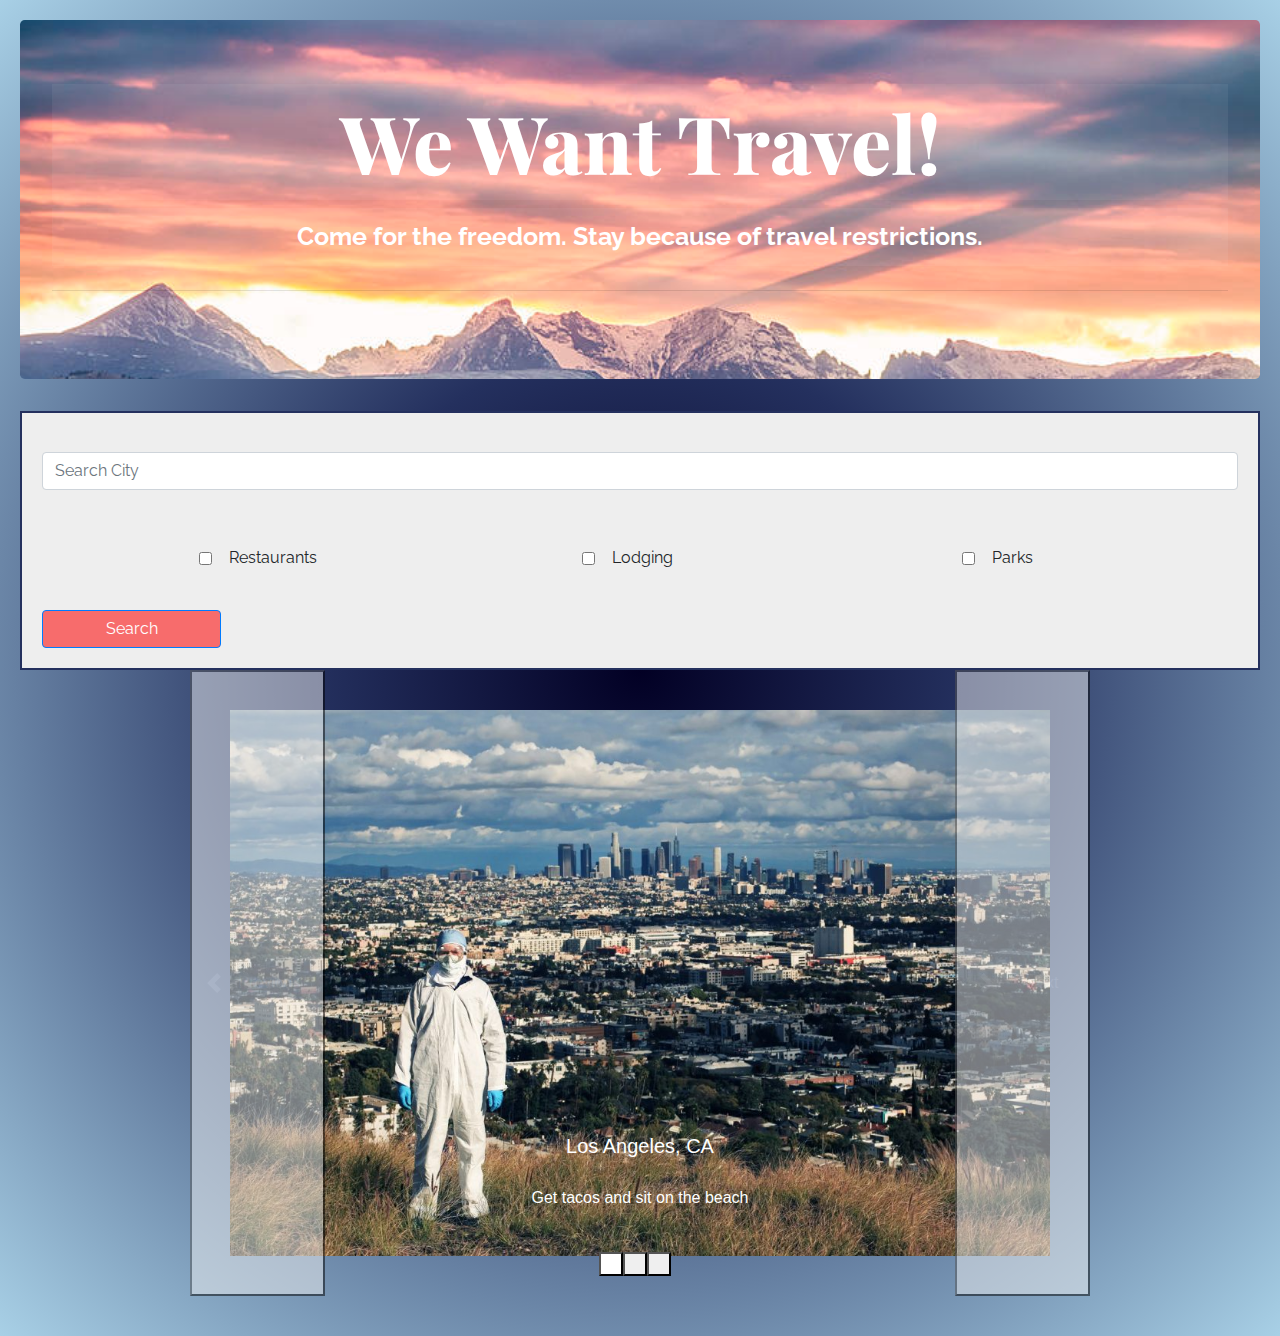
==== index.html @ c08c8e91 "Added 2nd html and Weather API call" ====
<!DOCTYPE html>
<html lang="en">
<head>
    <meta charset="UTF-8">
    <meta name="viewport" content="width=device-width, initial-scale=1.0">
    <title>Document</title>
    <script
    src="https://code.jquery.com/jquery-3.5.1.slim.js"
    integrity="sha256-DrT5NfxfbHvMHux31Lkhxg42LY6of8TaYyK50jnxRnM="
    crossorigin="anonymous"></script>
    <link rel="stylesheet" href="https://maxcdn.bootstrapcdn.com/bootstrap/4.0.0/css/bootstrap.min.css" integrity="sha384-Gn5384xqQ1aoWXA+058RXPxPg6fy4IWvTNh0E263XmFcJlSAwiGgFAW/dAiS6JXm" crossorigin="anonymous">
    <link href="https://cdn.jsdelivr.net/npm/bootstrap@5.0.0-beta2/dist/css/bootstrap.min.css" rel="stylesheet" integrity="sha384-BmbxuPwQa2lc/FVzBcNJ7UAyJxM6wuqIj61tLrc4wSX0szH/Ev+nYRRuWlolflfl" crossorigin="anonymous">
    <link rel="preconnect" href="https://fonts.gstatic.com">
    <link href="https://fonts.googleapis.com/css2?family=Crimson+Text&family=Playfair+Display:ital,wght@0,800;1,900&family=Raleway:ital,wght@0,400;0,600;1,300&display=swap" rel="stylesheet">
    <link rel="stylesheet" href="./assets/css/style.css">
</head>
<body>
    <div class="jumbotron">
        <h1 class="header" style="background-color:rgba(255, 255, 255, 0.062) ;">We Want Travel!</h1>
        <p class="lead"style="background-color:rgba(255, 255, 255, 0.062) ;">Come for the freedom. Stay because of travel restrictions.</p>
        <hr class="my-4">
      </div>
    <main>
      <div class="input-group mb-3">
        <input type="text" class="form-control" placeholder="Search City" aria-label="Recipient's username" aria-describedby="button-addon2">
      </div>
    <div class="container row" style="margin: 0 auto;">    
      <div class="form-check form-switch col-lg-4">
        <input class="form-check-input" type="checkbox" id="flexSwitchCheckDefault" style="margin-top: 1em;">
        <label class="form-check-label" for="flexSwitchCheckDefault">Restaurants</label>
      </div>
      <div class="form-check form-switch col-lg-4">
        <input class="form-check-input" type="checkbox" id="flexSwitchCheckChecked" style="margin-top: 1em;">
        <label class="form-check-label" for="flexSwitchCheckChecked">Lodging</label>
      </div>
      <div class="form-check form-switch col-lg-4">
        <input class="form-check-input" type="checkbox" id="flexSwitchCheckChecked" style="margin-top: 1em;">
        <label class="form-check-label" for="flexSwitchCheckChecked">Parks</label>
      </div> 
    </div>
      <div class="d-grid gap-2">
        <button class="btn btn-primary" type="button">Search</button>
      </div>
    </main>  
      <div id="carouselExampleCaptions" class="carousel slide" data-bs-ride="carousel">
        <div class="carousel-indicators">
          <button type="button" data-bs-target="#carouselExampleCaptions" data-bs-slide-to="0" class="active" aria-current="true" aria-label="Slide 1"></button>
          <button type="button" data-bs-target="#carouselExampleCaptions" data-bs-slide-to="1" aria-label="Slide 2"></button>
          <button type="button" data-bs-target="#carouselExampleCaptions" data-bs-slide-to="2" aria-label="Slide 3"></button>
        </div>
        <div class="carousel-inner">
          <div class="carousel-item active">
            <img src="./assets/img/Los Angeles.jpg" class="d-block w-100" alt="LA">
            <div class="carousel-caption d-none d-md-block">
              <h5>Los Angeles, CA</h5>
              <p>Get tacos and sit on the beach</p>
            </div>
          </div>
          <div class="carousel-item">
            <img src="./assets/img/NYC.jpg" class="d-block w-100" alt="NYC">
            <div class="carousel-caption d-none d-md-block">
              <h5>New York City, NY</h5>
              <p>Eat pizza and try not to step on a rat</p>
            </div>
          </div>
          <div class="carousel-item">
            <img src="./assets/img/Seattle.jpg" class="d-block w-100" alt="Seattle" />
            <div class="carousel-caption d-none d-md-block">
              <h5>Seattle</h5>
              <p>Bring an umbrella!</p>
            </div>
          </div>
        </div>
        <button class="carousel-control-prev" type="button" data-bs-target="#carouselExampleCaptions"  data-bs-slide="prev">
          <span class="carousel-control-prev-icon" aria-hidden="true"></span>
          <span class="visually-hidden">Previous</span>
        </button>
        <button class="carousel-control-next" type="button" data-bs-target="#carouselExampleCaptions"  data-bs-slide="next">
          <span class="carousel-control-next-icon" aria-hidden="true"></span>
          <span class="visually-hidden">Next</span>
        </button>
      </div>
      <div id='results'></div>
      <!-- <img alt="weather-icon" class="weather-icon" /> -->
      <script src="https://cdn.jsdelivr.net/npm/@popperjs/core@2.6.0/dist/umd/popper.min.js" integrity="sha384-KsvD1yqQ1/1+IA7gi3P0tyJcT3vR+NdBTt13hSJ2lnve8agRGXTTyNaBYmCR/Nwi" crossorigin="anonymous"></script>
      <script src="https://cdn.jsdelivr.net/npm/bootstrap@5.0.0-beta2/dist/js/bootstrap.min.js" integrity="sha384-nsg8ua9HAw1y0W1btsyWgBklPnCUAFLuTMS2G72MMONqmOymq585AcH49TLBQObG" crossorigin="anonymous"></script>  
    <script src ="./assets/js/script.js"></script>
</body>
</html>
---- assets/css/style.css ----
/* font-family: 'Crimson Text', serif;
font-family: font-family: 'Crimson Text', serif;
font-family: 'Playfair Display', serif;
font-family: 'Raleway', sans-serif;
font-family: 'Raleway', sans-serif; */
/* #F8E9A1, #F76C6C, #A8D0E6, #374785 (Dark Purple), #24305E (Dark blue) */

* {
    margin: auto;
    padding: 10px;
}
body {
    background: rgb(2,0,36);
    background: radial-gradient(circle, rgba(2,0,36,1) 0%, rgba(36,48,94,1) 35%, rgba(168,208,230,1) 100%);
}
main{
    border: 2px solid #24305E;
    padding-top: 29px;
    background-color: #eee;
    font-family: 'Raleway', sans-serif;
}
.my-4 {
    padding: 0;
}
.jumbotron {
    background-color: #374785;
    text-align: center;
    background-image:url("../img/mountains.jpg");
    background-position: center;
    background-size: cover;
    color: white;
}
.jumbotron p {
    font-size: 25px;
    font-family: 'Raleway', sans-serif;
    font-weight: bold;
}
.header {
    font-family: 'Playfair Display', serif;
    font-weight: 800;
    font-size: 80px;
}
.carousel {
    max-width: 900px;
}
.form-switch {
    text-align: center;
}
.btn {
    width: 15%;
    margin: 0px auto;
    background-color: #F76C6C;
    color: white;
}
.flexSwitchCheckChecked {
    background-color: #F76C6C;
}
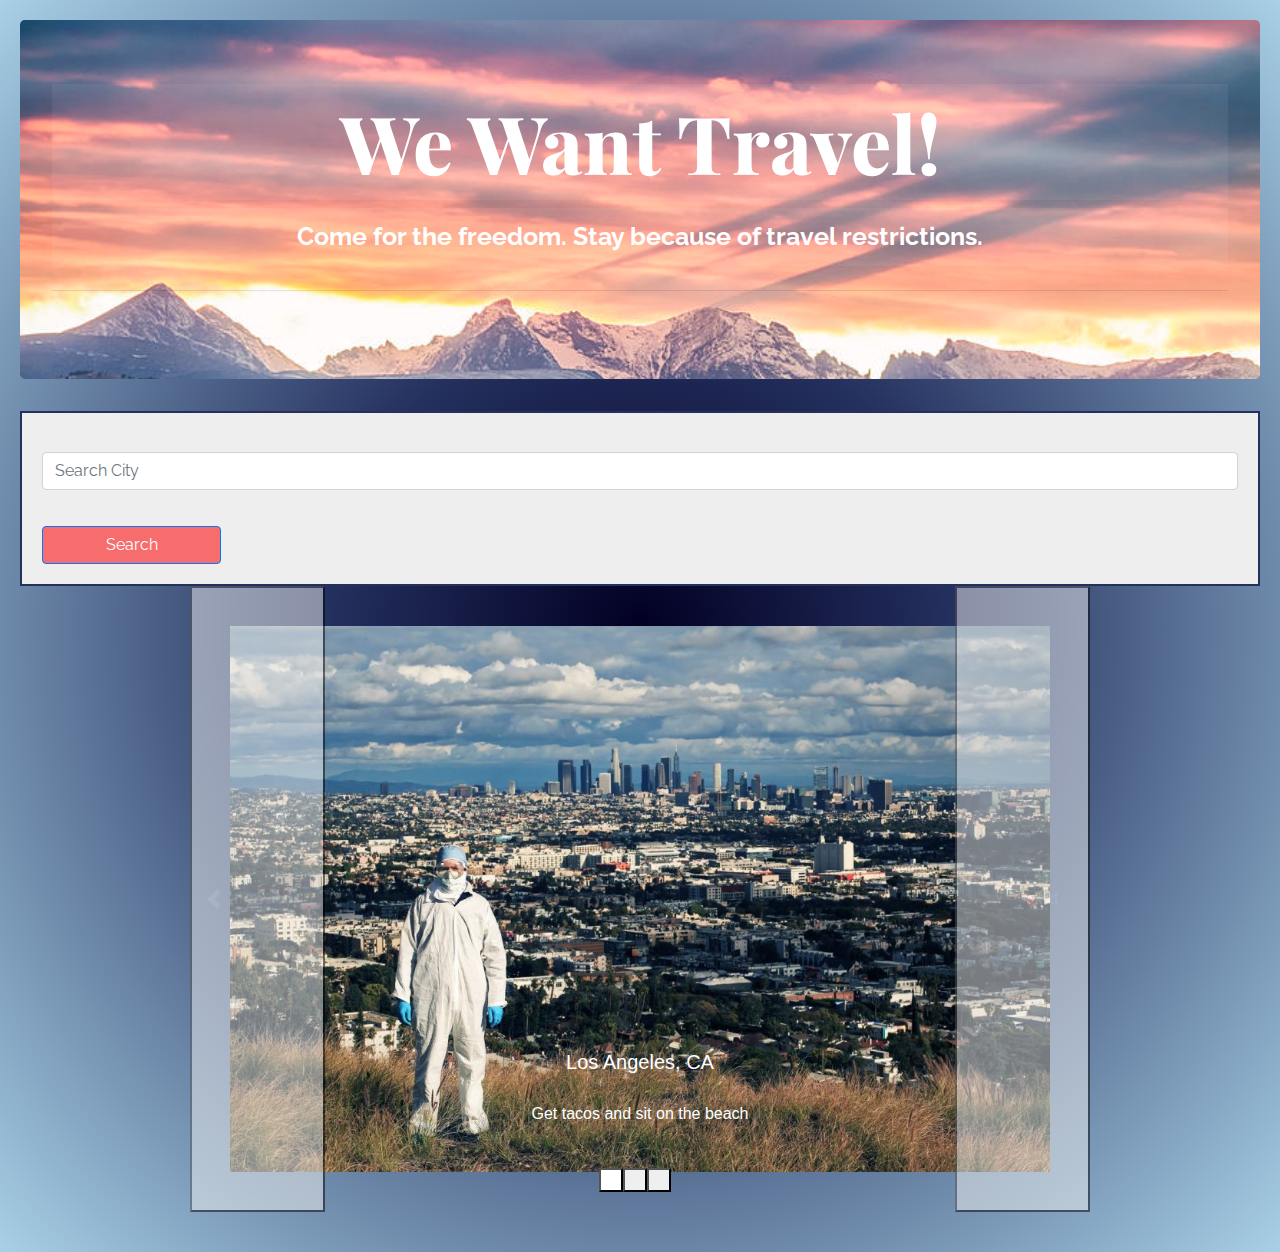
==== commit d9441e7e: "fixed weather info populated hotel results" ====
--- a/index.html
+++ b/index.html
@@ -24,7 +24,7 @@
       <div class="input-group mb-3">
         <input type="text" class="form-control" placeholder="Search City" aria-label="Recipient's username" aria-describedby="button-addon2">
       </div>
-    <div class="container row" style="margin: 0 auto;">    
+    <!-- <div class="container row" style="margin: 0 auto;">    
       <div class="form-check form-switch col-lg-4">
         <input class="form-check-input" type="checkbox" id="flexSwitchCheckDefault" style="margin-top: 1em;">
         <label class="form-check-label" for="flexSwitchCheckDefault">Restaurants</label>
@@ -37,7 +37,7 @@
         <input class="form-check-input" type="checkbox" id="flexSwitchCheckChecked" style="margin-top: 1em;">
         <label class="form-check-label" for="flexSwitchCheckChecked">Parks</label>
       </div> 
-    </div>
+    </div> -->
       <div class="d-grid gap-2">
         <button class="btn btn-primary" type="button">Search</button>
       </div>
--- a/assets/css/style.css
+++ b/assets/css/style.css
@@ -3,7 +3,7 @@
 font-family: 'Playfair Display', serif;
 font-family: 'Raleway', sans-serif;
 font-family: 'Raleway', sans-serif; */
-/* #F8E9A1, #F76C6C, #A8D0E6, #374785 (Dark Purple), #24305E (Dark blue) */
+/* #F8E9A1, #F76C6C, #A8D0E6 light blue, #374785 (Dark Purple), #24305E (Dark blue) */
 
 * {
     margin: auto;
@@ -54,4 +54,21 @@
 }
 .flexSwitchCheckChecked {
     background-color: #F76C6C;
+}
+.form-switch {
+    text-align: center;
+}
+.btn {
+    width: 15%;
+    margin: 0px auto;
+    background-color: #F76C6C;
+    color: white;
+}
+.flexSwitchCheckChecked {
+    background-color: #F76C6C;
+}
+
+.hotel-results p {
+    font-size: 18px;
+    font-weight: bold;
 }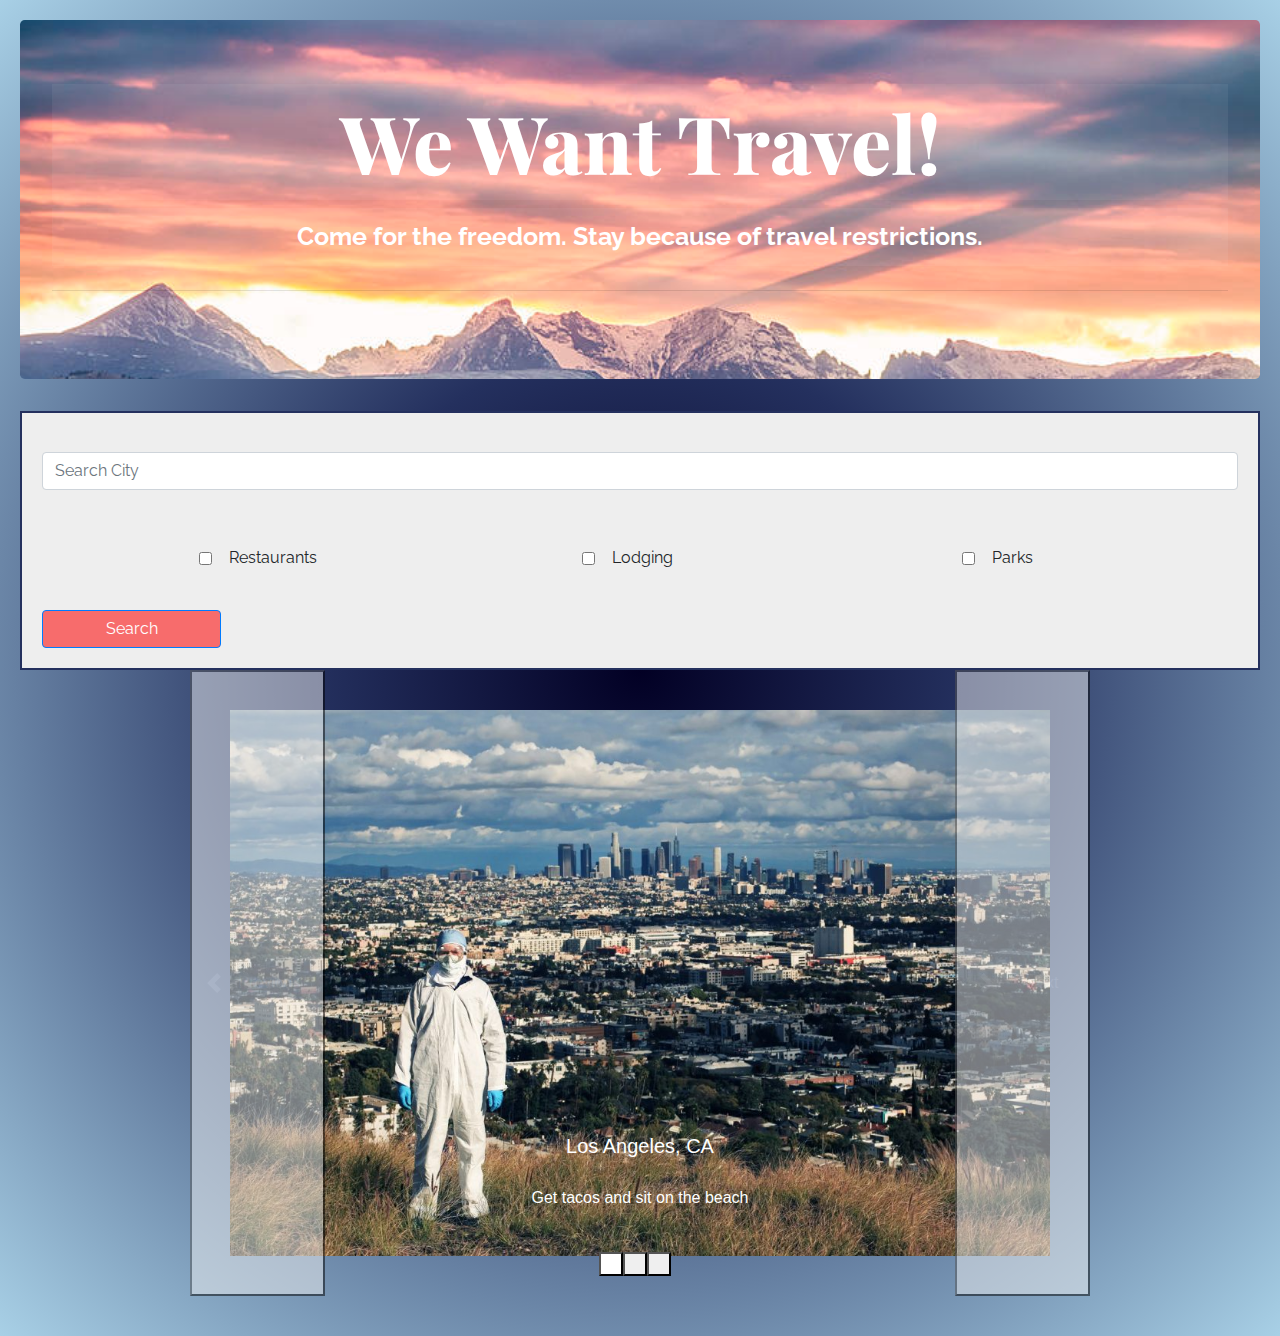
==== commit 66c1e686: "Yelp API added" ====
--- a/index.html
+++ b/index.html
@@ -4,10 +4,7 @@
     <meta charset="UTF-8">
     <meta name="viewport" content="width=device-width, initial-scale=1.0">
     <title>Document</title>
-    <script
-    src="https://code.jquery.com/jquery-3.5.1.slim.js"
-    integrity="sha256-DrT5NfxfbHvMHux31Lkhxg42LY6of8TaYyK50jnxRnM="
-    crossorigin="anonymous"></script>
+    <script src="https://code.jquery.com/jquery-3.5.1.min.js" integrity="sha256-9/aliU8dGd2tb6OSsuzixeV4y/faTqgFtohetphbbj0=" crossorigin="anonymous"></script>
     <link rel="stylesheet" href="https://maxcdn.bootstrapcdn.com/bootstrap/4.0.0/css/bootstrap.min.css" integrity="sha384-Gn5384xqQ1aoWXA+058RXPxPg6fy4IWvTNh0E263XmFcJlSAwiGgFAW/dAiS6JXm" crossorigin="anonymous">
     <link href="https://cdn.jsdelivr.net/npm/bootstrap@5.0.0-beta2/dist/css/bootstrap.min.css" rel="stylesheet" integrity="sha384-BmbxuPwQa2lc/FVzBcNJ7UAyJxM6wuqIj61tLrc4wSX0szH/Ev+nYRRuWlolflfl" crossorigin="anonymous">
     <link rel="preconnect" href="https://fonts.gstatic.com">
@@ -24,7 +21,7 @@
       <div class="input-group mb-3">
         <input type="text" class="form-control" placeholder="Search City" aria-label="Recipient's username" aria-describedby="button-addon2">
       </div>
-    <!-- <div class="container row" style="margin: 0 auto;">    
+    <div class="container row" style="margin: 0 auto;">    
       <div class="form-check form-switch col-lg-4">
         <input class="form-check-input" type="checkbox" id="flexSwitchCheckDefault" style="margin-top: 1em;">
         <label class="form-check-label" for="flexSwitchCheckDefault">Restaurants</label>
@@ -37,7 +34,7 @@
         <input class="form-check-input" type="checkbox" id="flexSwitchCheckChecked" style="margin-top: 1em;">
         <label class="form-check-label" for="flexSwitchCheckChecked">Parks</label>
       </div> 
-    </div> -->
+    </div>
       <div class="d-grid gap-2">
         <button class="btn btn-primary" type="button">Search</button>
       </div>
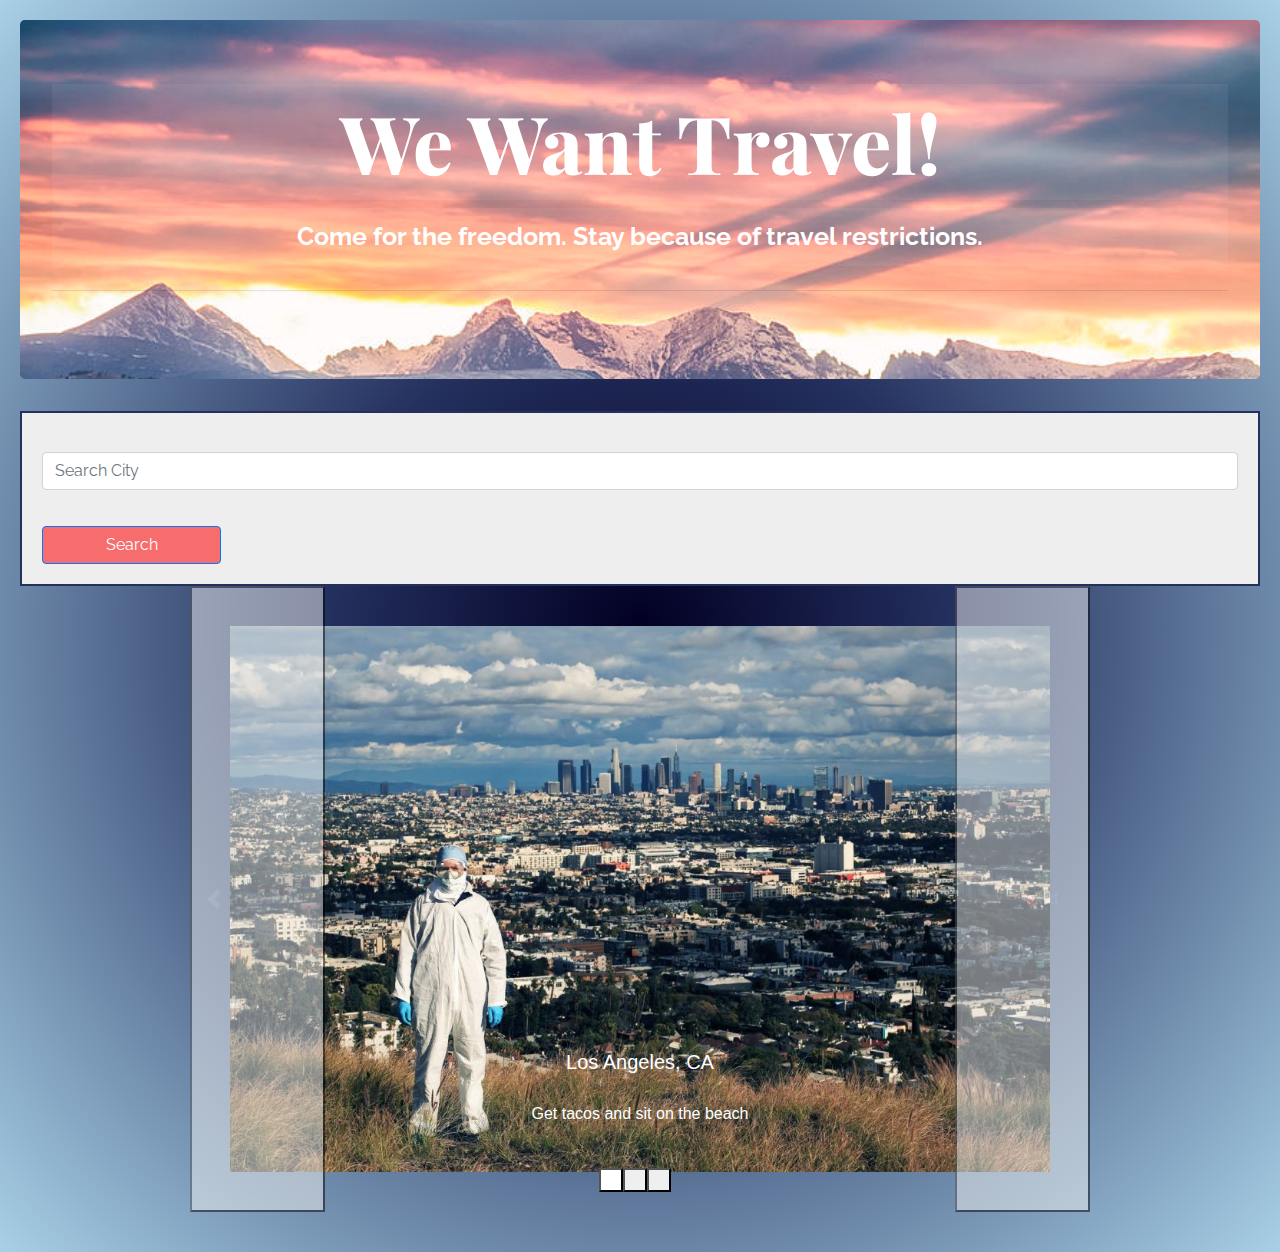
==== commit 15fca286: "Merge branch 'main' of https://github.com/cmorris91/group-project-1 into TIM" ====
--- a/index.html
+++ b/index.html
@@ -21,7 +21,7 @@
       <div class="input-group mb-3">
         <input type="text" class="form-control" placeholder="Search City" aria-label="Recipient's username" aria-describedby="button-addon2">
       </div>
-    <div class="container row" style="margin: 0 auto;">    
+    <!-- <div class="container row" style="margin: 0 auto;">    
       <div class="form-check form-switch col-lg-4">
         <input class="form-check-input" type="checkbox" id="flexSwitchCheckDefault" style="margin-top: 1em;">
         <label class="form-check-label" for="flexSwitchCheckDefault">Restaurants</label>
@@ -34,7 +34,7 @@
         <input class="form-check-input" type="checkbox" id="flexSwitchCheckChecked" style="margin-top: 1em;">
         <label class="form-check-label" for="flexSwitchCheckChecked">Parks</label>
       </div> 
-    </div>
+    </div> -->
       <div class="d-grid gap-2">
         <button class="btn btn-primary" type="button">Search</button>
       </div>
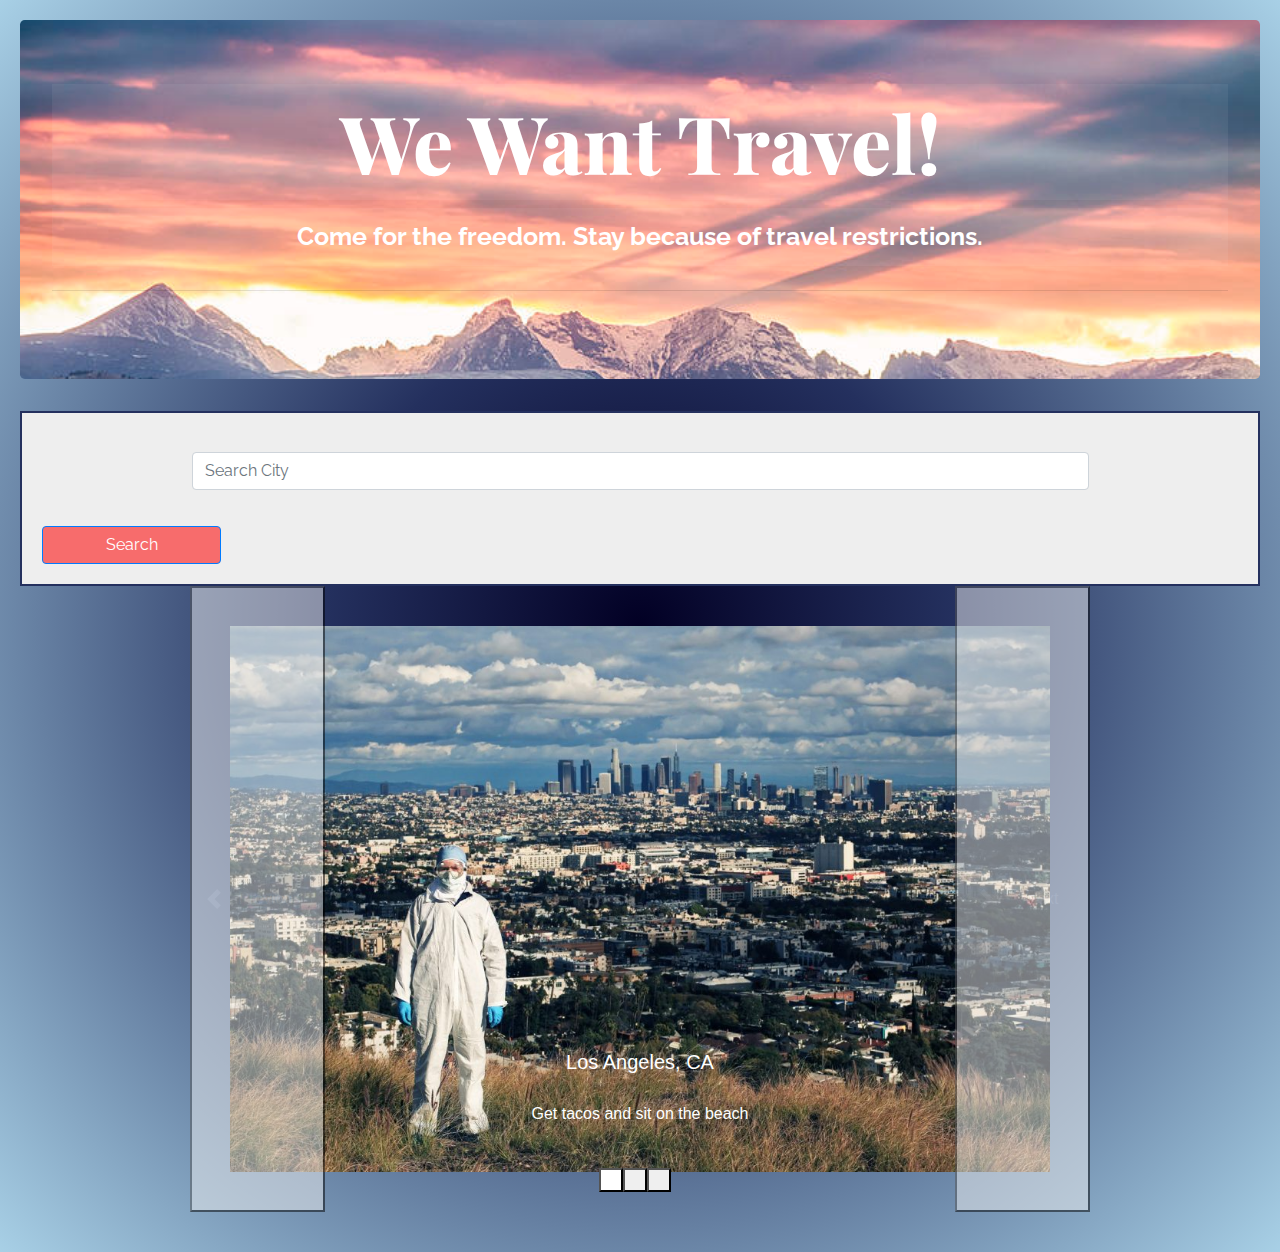
==== commit 59d59c2f: "Merge pull request #14 from cmorris91/basic-html" ====
--- a/index.html
+++ b/index.html
@@ -18,8 +18,8 @@
         <hr class="my-4">
       </div>
     <main>
-      <div class="input-group mb-3">
-        <input type="text" class="form-control" placeholder="Search City" aria-label="Recipient's username" aria-describedby="button-addon2">
+      <div class="input-group mb-3 justify-content-center">
+        <input type="text" class="form-control" placeholder="Search City" aria-label="Recipient's username" aria-describedby="button-addon2" style="max-width: 75%;">
       </div>
     <!-- <div class="container row" style="margin: 0 auto;">    
       <div class="form-check form-switch col-lg-4">
--- a/assets/css/style.css
+++ b/assets/css/style.css
@@ -18,6 +18,7 @@
     padding-top: 29px;
     background-color: #eee;
     font-family: 'Raleway', sans-serif;
+
 }
 .my-4 {
     padding: 0;
@@ -71,4 +72,11 @@
 .hotel-results p {
     font-size: 18px;
     font-weight: bold;
+}
+
+.results-page {
+    border-radius: 10px;
+    background: rgb(237,173,150);
+    background: radial-gradient(circle, rgba(237,173,150,0.8174457282913166) 4%, rgba(238,157,129,0.3104429271708683) 100%, rgba(235,234,230,0.47290791316526615) 100%);
+    border: 0;
 }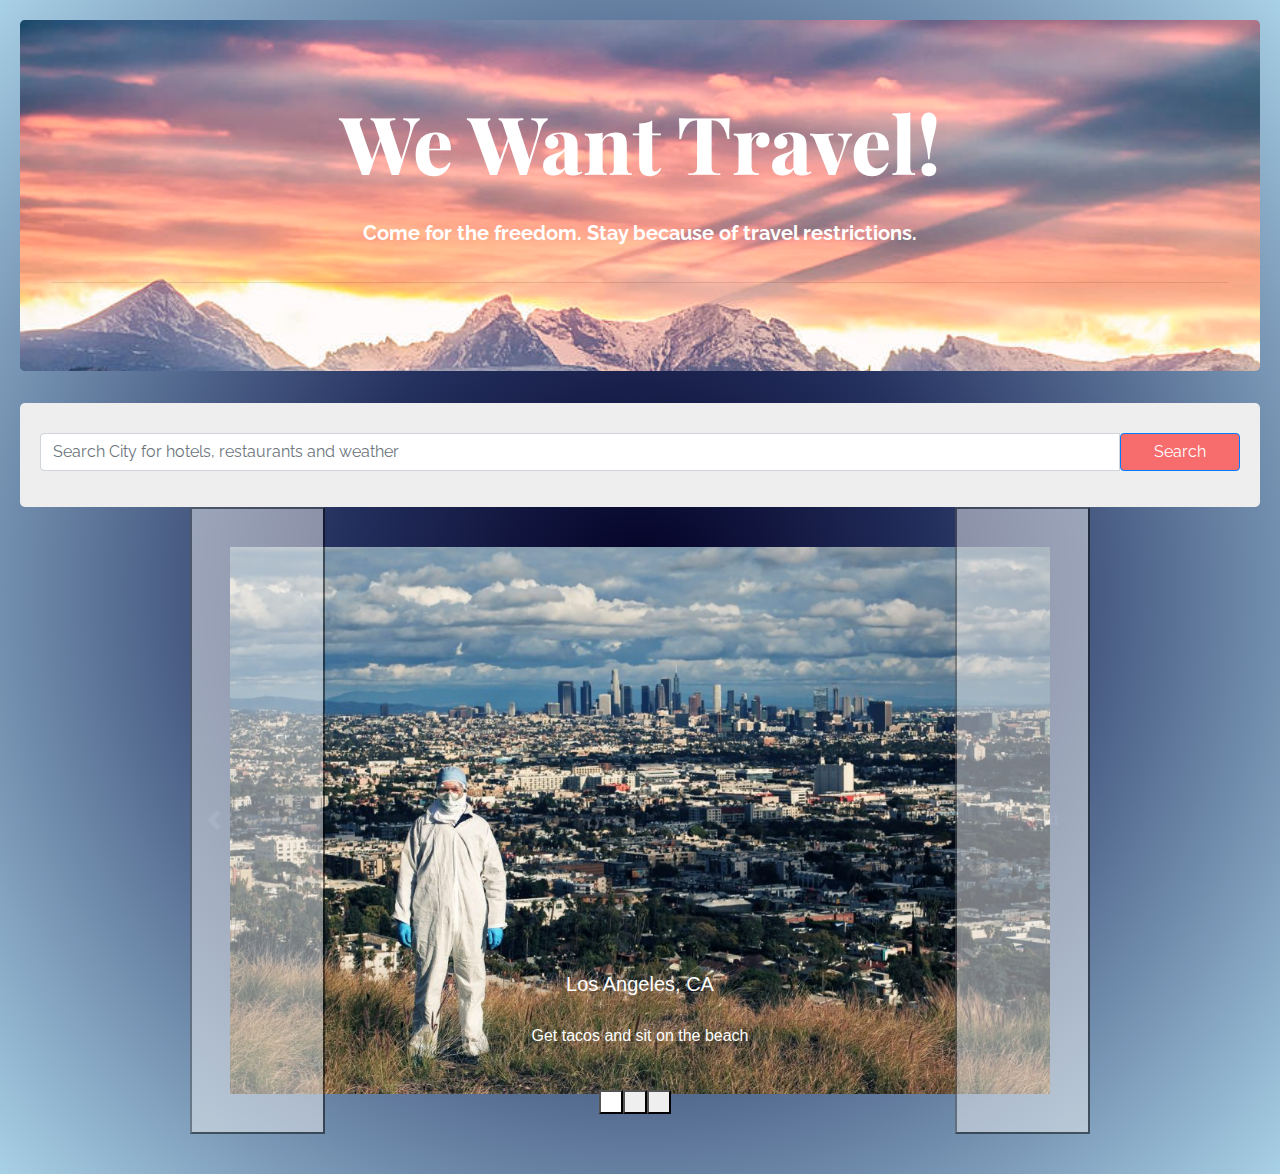
==== commit 563f7402: "Merge pull request #15 from cmorris91/folder" ====
--- a/index.html
+++ b/index.html
@@ -13,31 +13,16 @@
 </head>
 <body>
     <div class="jumbotron">
-        <h1 class="header" style="background-color:rgba(255, 255, 255, 0.062) ;">We Want Travel!</h1>
-        <p class="lead"style="background-color:rgba(255, 255, 255, 0.062) ;">Come for the freedom. Stay because of travel restrictions.</p>
+        <h1 class="header" style="background-color:rgba(255, 255, 255, 0) ;">We Want Travel!</h1>
+        <p class="lead"style="background-color:rgba(255, 255, 255, 0) ;">Come for the freedom. Stay because of travel restrictions.</p>
         <hr class="my-4">
       </div>
     <main>
-      <div class="input-group mb-3 justify-content-center">
-        <input type="text" class="form-control" placeholder="Search City" aria-label="Recipient's username" aria-describedby="button-addon2" style="max-width: 75%;">
+      <div class="input-group mb-3">
+        <input type="text" class="form-control" placeholder="Search City for hotels, restaurants and weather" aria-label="Recipient's username" aria-describedby="button-addon2">
+          <button class="btn btn-primary" type="button">Search</button>
       </div>
-    <!-- <div class="container row" style="margin: 0 auto;">    
-      <div class="form-check form-switch col-lg-4">
-        <input class="form-check-input" type="checkbox" id="flexSwitchCheckDefault" style="margin-top: 1em;">
-        <label class="form-check-label" for="flexSwitchCheckDefault">Restaurants</label>
-      </div>
-      <div class="form-check form-switch col-lg-4">
-        <input class="form-check-input" type="checkbox" id="flexSwitchCheckChecked" style="margin-top: 1em;">
-        <label class="form-check-label" for="flexSwitchCheckChecked">Lodging</label>
-      </div>
-      <div class="form-check form-switch col-lg-4">
-        <input class="form-check-input" type="checkbox" id="flexSwitchCheckChecked" style="margin-top: 1em;">
-        <label class="form-check-label" for="flexSwitchCheckChecked">Parks</label>
-      </div> 
-    </div> -->
-      <div class="d-grid gap-2">
-        <button class="btn btn-primary" type="button">Search</button>
-      </div>
+
     </main>  
       <div id="carouselExampleCaptions" class="carousel slide" data-bs-ride="carousel">
         <div class="carousel-indicators">
--- a/assets/css/style.css
+++ b/assets/css/style.css
@@ -14,8 +14,9 @@
     background: radial-gradient(circle, rgba(2,0,36,1) 0%, rgba(36,48,94,1) 35%, rgba(168,208,230,1) 100%);
 }
 main{
-    border: 2px solid #24305E;
-    padding-top: 29px;
+    border-radius: 5px;
+    /* border: 1px solid #24305E; */
+    padding-top: 20px;
     background-color: #eee;
     font-family: 'Raleway', sans-serif;
 
@@ -24,15 +25,16 @@
     padding: 0;
 }
 .jumbotron {
-    background-color: #374785;
     text-align: center;
     background-image:url("../img/mountains.jpg");
     background-position: center;
     background-size: cover;
+    width: 100%;
     color: white;
+
 }
 .jumbotron p {
-    font-size: 25px;
+    font-size: 20px;
     font-family: 'Raleway', sans-serif;
     font-weight: bold;
 }
@@ -48,7 +50,7 @@
     text-align: center;
 }
 .btn {
-    width: 15%;
+    width: 10%;
     margin: 0px auto;
     background-color: #F76C6C;
     color: white;
@@ -60,13 +62,10 @@
     text-align: center;
 }
 .btn {
-    width: 15%;
+    width: 10%;
     margin: 0px auto;
     background-color: #F76C6C;
     color: white;
-}
-.flexSwitchCheckChecked {
-    background-color: #F76C6C;
 }
 
 .hotel-results p {
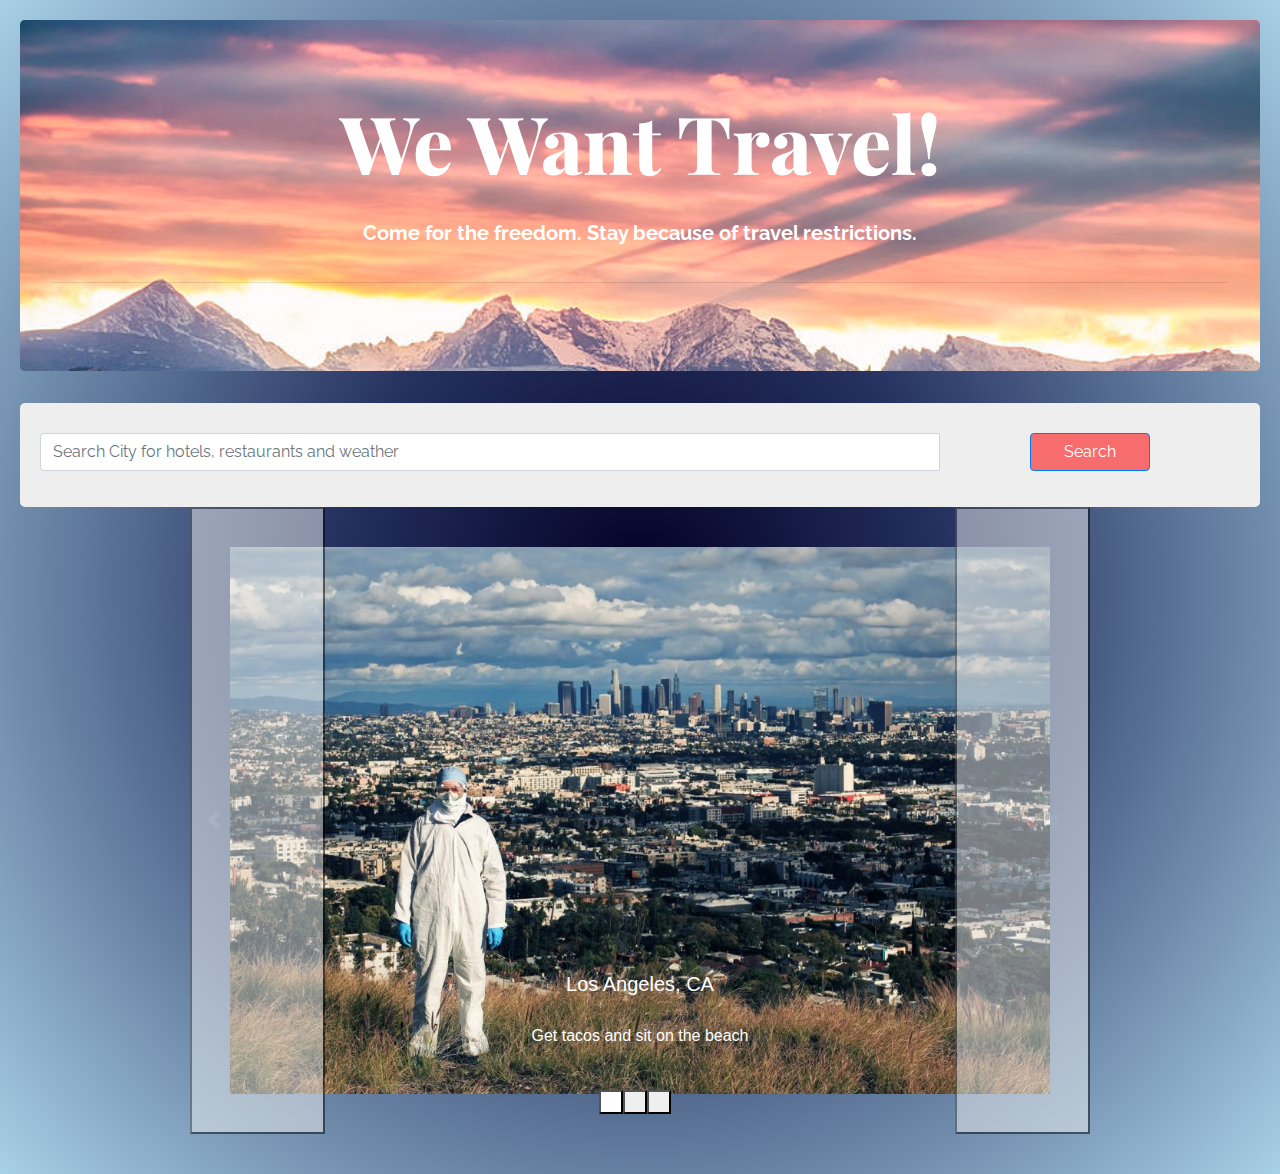
==== commit 6a00c852: "added hotel images styling fixed layout" ====
--- a/index.html
+++ b/index.html
@@ -3,7 +3,7 @@
 <head>
     <meta charset="UTF-8">
     <meta name="viewport" content="width=device-width, initial-scale=1.0">
-    <title>Document</title>
+    <title>We Want Travel!</title>
     <script src="https://code.jquery.com/jquery-3.5.1.min.js" integrity="sha256-9/aliU8dGd2tb6OSsuzixeV4y/faTqgFtohetphbbj0=" crossorigin="anonymous"></script>
     <link rel="stylesheet" href="https://maxcdn.bootstrapcdn.com/bootstrap/4.0.0/css/bootstrap.min.css" integrity="sha384-Gn5384xqQ1aoWXA+058RXPxPg6fy4IWvTNh0E263XmFcJlSAwiGgFAW/dAiS6JXm" crossorigin="anonymous">
     <link href="https://cdn.jsdelivr.net/npm/bootstrap@5.0.0-beta2/dist/css/bootstrap.min.css" rel="stylesheet" integrity="sha384-BmbxuPwQa2lc/FVzBcNJ7UAyJxM6wuqIj61tLrc4wSX0szH/Ev+nYRRuWlolflfl" crossorigin="anonymous">
@@ -19,8 +19,8 @@
       </div>
     <main>
       <div class="input-group mb-3">
-        <input type="text" class="form-control" placeholder="Search City for hotels, restaurants and weather" aria-label="Recipient's username" aria-describedby="button-addon2">
-          <button class="btn btn-primary" type="button">Search</button>
+        <input type="text" class="form-control" placeholder="Search City for hotels, restaurants and weather" aria-label="Recipient's username" aria-describedby="button-addon2" style="max-width: 75%;" >
+          <button class="btn btn-primary" type="button" id="search-button">Search</button>
       </div>
 
     </main>  
--- a/assets/css/style.css
+++ b/assets/css/style.css
@@ -15,7 +15,6 @@
 }
 main{
     border-radius: 5px;
-    /* border: 1px solid #24305E; */
     padding-top: 20px;
     background-color: #eee;
     font-family: 'Raleway', sans-serif;
@@ -55,6 +54,12 @@
     background-color: #F76C6C;
     color: white;
 }
+.btn:hover {
+    background-color: #A8D0E6;
+    box-shadow: inset 2px 2px 2px 2px rgb(116, 113, 113);
+}
+
+
 .flexSwitchCheckChecked {
     background-color: #F76C6C;
 }
@@ -72,10 +77,23 @@
     font-size: 18px;
     font-weight: bold;
 }
+#restaurants-results {
+    font-size: 18px;
+    font-weight: bold;
+}
+.showcityname {
+    text-align: center;
+    color: #ece7e7;
+}
 
 .results-page {
     border-radius: 10px;
     background: rgb(237,173,150);
     background: radial-gradient(circle, rgba(237,173,150,0.8174457282913166) 4%, rgba(238,157,129,0.3104429271708683) 100%, rgba(235,234,230,0.47290791316526615) 100%);
     border: 0;
-}+}
+@media screen and (max-width: 600px) {
+   #search-button {
+     min-width: 25%;
+    }
+  }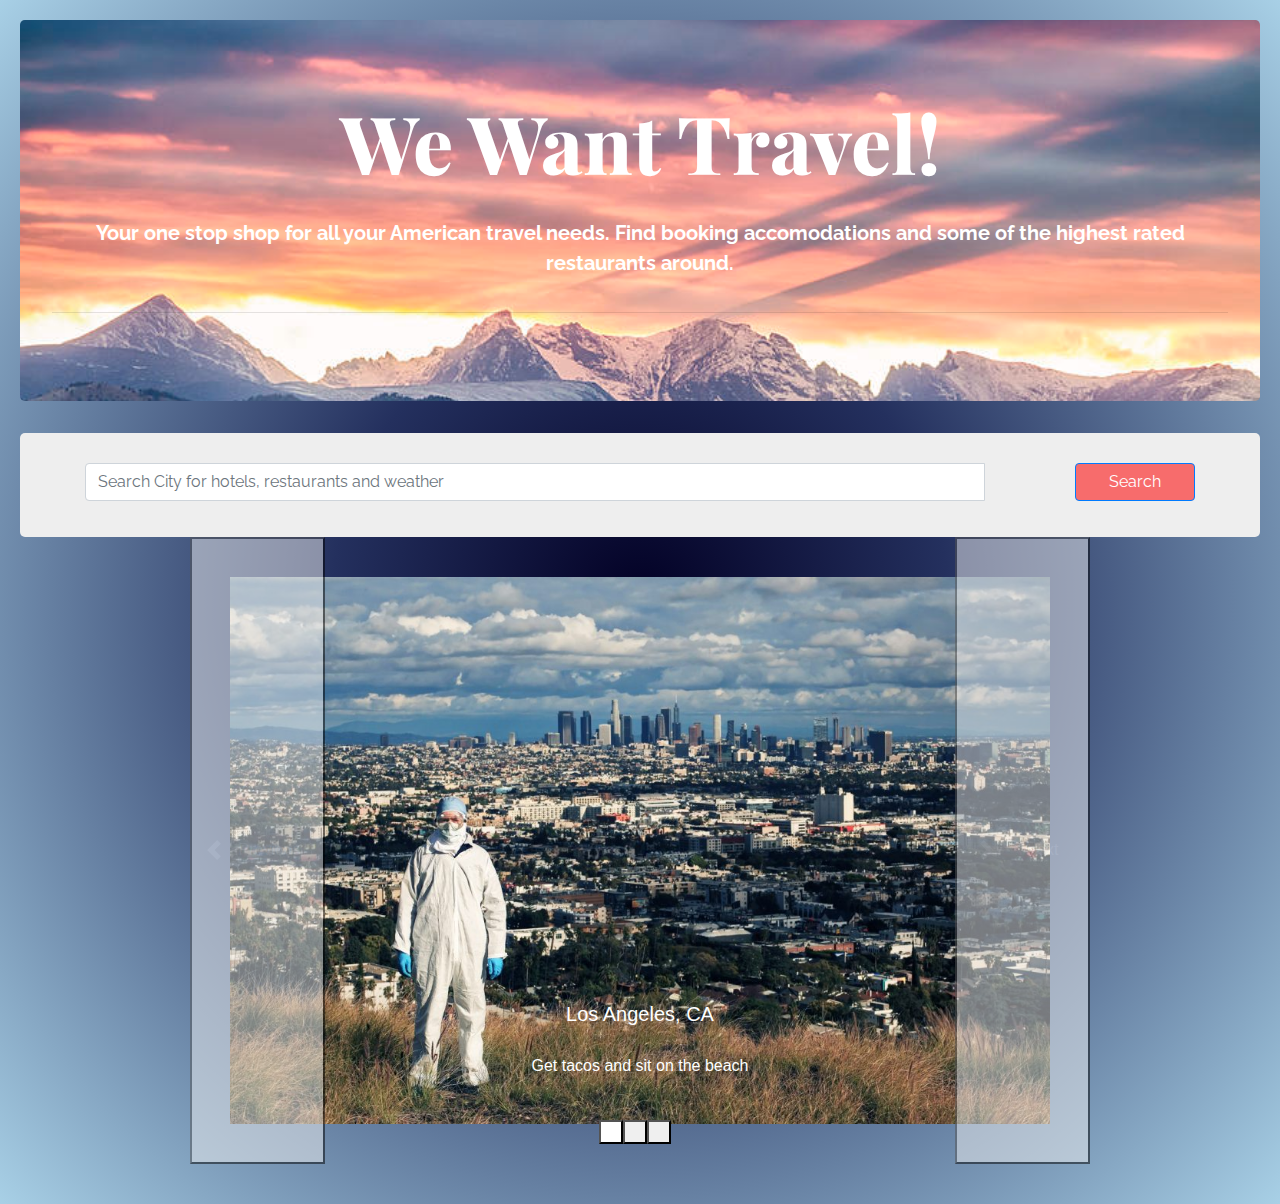
==== commit fb572501: "Merge pull request #18 from cmorris91/TIM" ====
--- a/index.html
+++ b/index.html
@@ -14,7 +14,7 @@
 <body>
     <div class="jumbotron">
         <h1 class="header" style="background-color:rgba(255, 255, 255, 0) ;">We Want Travel!</h1>
-        <p class="lead"style="background-color:rgba(255, 255, 255, 0) ;">Come for the freedom. Stay because of travel restrictions.</p>
+        <p class="lead"style="background-color:rgba(255, 255, 255, 0) ;">Your one stop shop for all your American travel needs. Find booking accomodations and some of the highest rated restaurants around.</p>
         <hr class="my-4">
       </div>
     <main>
--- a/assets/css/style.css
+++ b/assets/css/style.css
@@ -66,6 +66,11 @@
 .form-switch {
     text-align: center;
 }
+
+.form-control {
+    margin: 0 auto;
+}
+
 .btn {
     width: 10%;
     margin: 0px auto;
